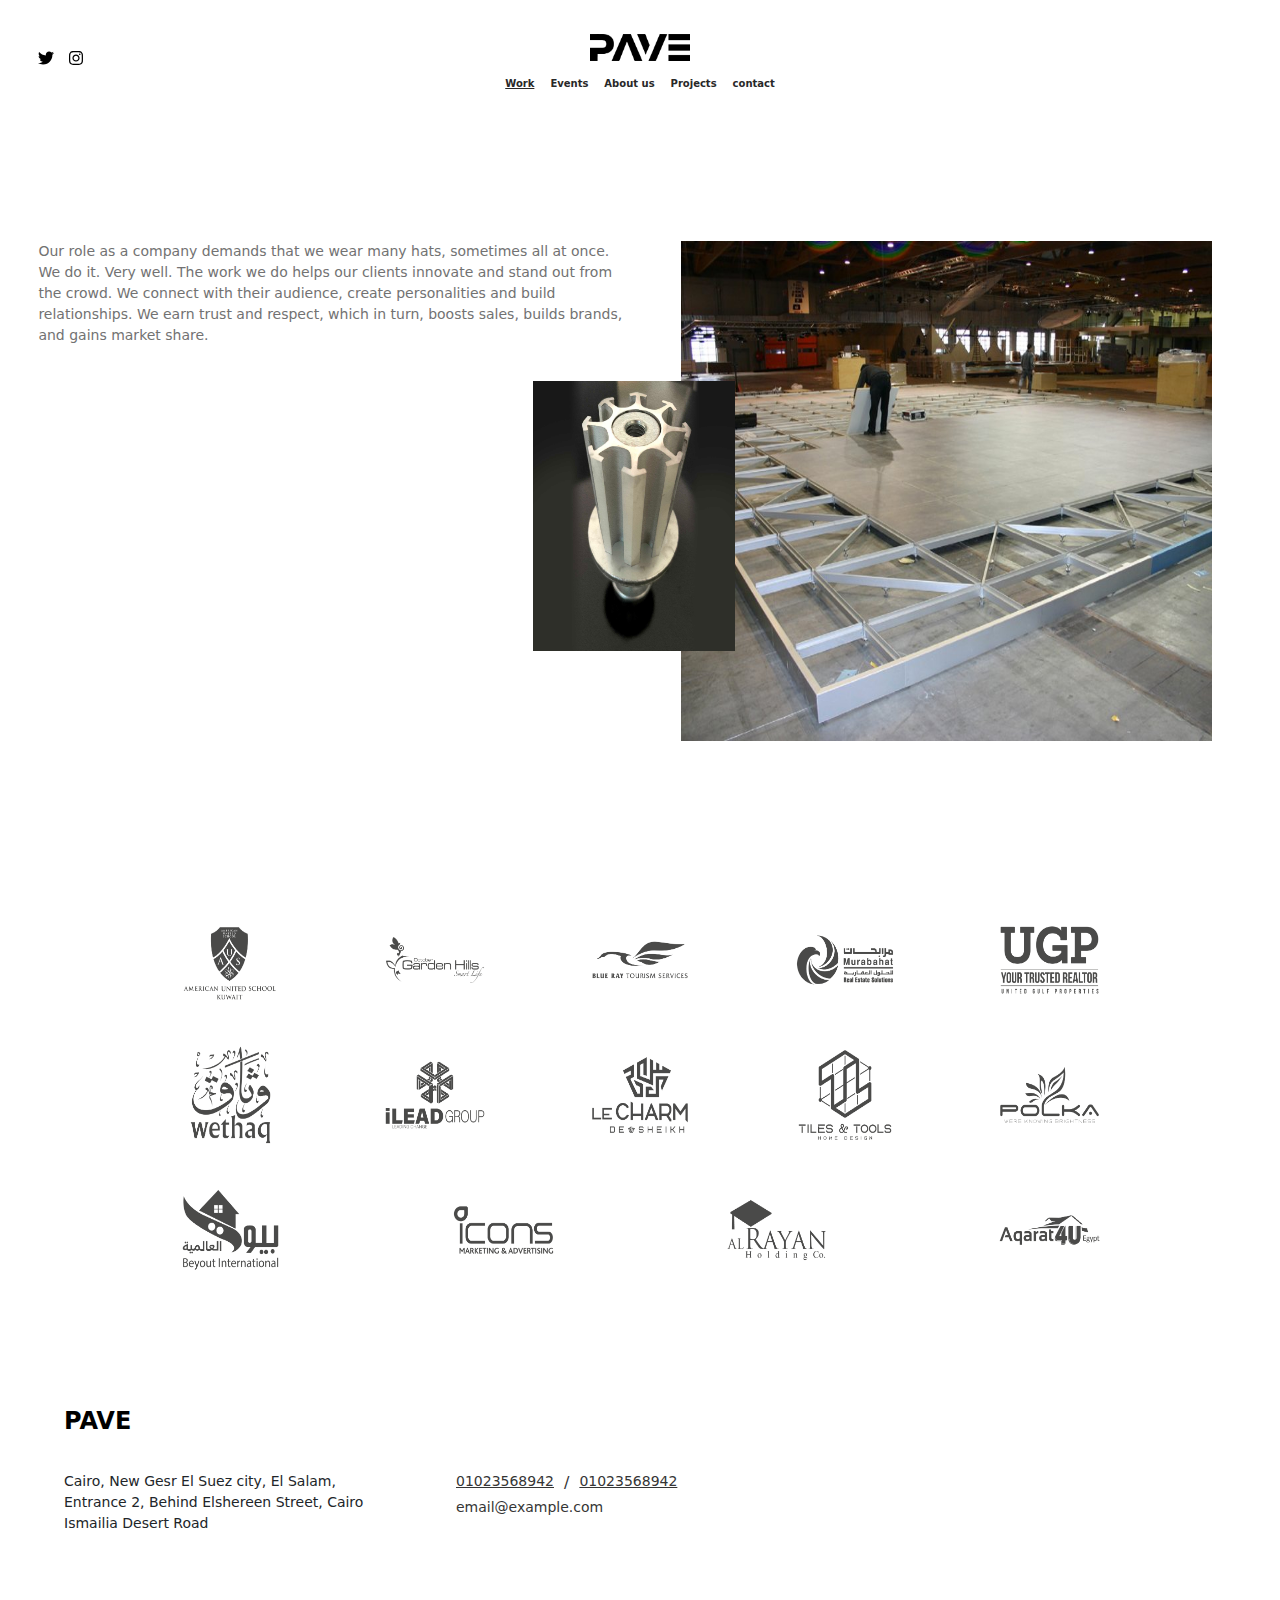
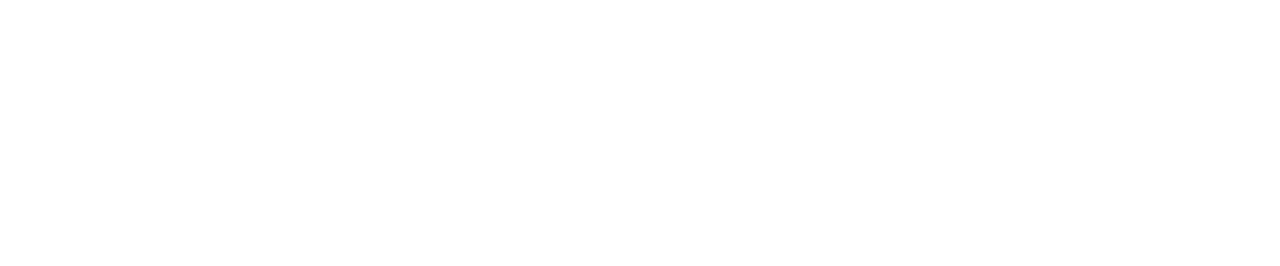
==== about.html @ b1aca40c "first commit" ====
<!DOCTYPE html>

<html lang="en">

<head>
    <meta charset="utf-8">
    <meta http-equiv="X-UA-Compatible" content="IE=edge">
    <meta name="viewport" content="width=device-width, initial-scale=1.0">
    <meta name="title" content="Al Gomhoria">
    <meta name="description"
        content="Our history:The Republic was established in 1964 in Zamalek. The most prestigious neighborhood in Cairo, where all the famous families and foreigners live.So it becomes a center for all who seek a high standard of living. If you are considering renting or...">
    <meta name="keywords" content="">
    <meta name="author" content="kareem morsy">
    <!-- CSS only -->
    <link href="assets/css/bootstrap.min.css" rel="stylesheet">
    <link href="assets/css/slick.css" rel="stylesheet">
    <link href="assets/css/slick-theme.css" rel="stylesheet">
    <link href="assets/css/all.css" rel="stylesheet">
    <link href="assets/css/hamburgers.min.css" rel="stylesheet">
    <link href="assets/css/style-ltr.css" rel="stylesheet">
</head>


<body>

    <!--start header section-->
    <header id="NavBar">
        <div class="container-fluid">
            <div class="head-sec">
                 <a href="index.html" class="head-logo">
                        <img src="assets/images/logo_black.png" alt="logo" />
                    </a>

                <div class="head-nav">
                    <ul>
                        <li>
                            <a href="index.html" class="active">Work</a>
                        </li>

                        <li>
                            <a href="events.html">Events</a>
                        </li>

                        <li>
                            <a href="about.html">About us</a>
                        </li>

                        <li>
                            <a href="projects.html">Projects</a>
                        </li>

                        <li>
                            <a href="contact.html">contact</a>
                        </li>
                    </ul>
                </div>

                <div class="social">
                    <a href="#">
                        <span><i class="fa-brands fa-twitter"></i></span>
                    </a>

                    <a href="#">
                        <span><i class="fa-brands fa-instagram"></i></span>
                    </a>

                </div>

            </div>
        </div>
    </header>
    <!--end header section-->

    <div class="moile-logo" id="NavBarr">
        <a href="index.html" class="mob-img">
                <img src="assets/images/logo_black.png" alt="logo">
            </a>

        <div class="exit-icon">
            <button class="hamburger hamburger--slider js-hamburger" type="button">
                <span class="hamburger-box">
                    <span class="hamburger-inner"></span>
                </span>
            </button>

        </div>
    </div>


    <!--start mobile header-->
    <div class="mobile-header">
        <!-- <div class="moile-logo">
            <div class="mob-img">
                <img src="assets/images/logo_black.png" alt="logo">
            </div>

            <div class="close-icon">
                <span></span>
                <span></span>
            </div>
        </div> -->
        <ul>
            <li>
                <a href="index.html" class="active">Work</a>
            </li>

            <li>
                <a href="events.html">Events</a>
            </li>

            <li>
                <a href="about.html">About us</a>
            </li>

            <li>
                <a href="projects.html">Projects</a>
            </li>

            <li>
                <a href="contact.html">contact</a>
            </li>


        </ul>


        <div class="social">
            <a href="#">
                <span><i class="fa-brands fa-twitter"></i></span>
            </a>

            <a href="#">
                <span><i class="fa-brands fa-instagram"></i></span>
            </a>

        </div>
    </div>
    <!--end mobile header-->


    <!--start marquee section-->
    <div class="about-marquee">
        <marquee direction="left" onmouseover="this.stop();" onmouseout="this.start();" scrollamount="3">
            <div class="container-fluid">
                <ul>
                    <li>ABOUT US</li>
                    <li>ABOUT US</li>
                    <li>ABOUT US</li>
                    <li>ABOUT US</li>
                    <li>ABOUT US</li>
                    <li>ABOUT US</li>
                    <li>ABOUT US</li>
                    <li>ABOUT US</li>
                    <li>ABOUT US</li>
                    <li>ABOUT US</li>
                    <li>ABOUT US</li>
                    <li>ABOUT US</li>
                    <li>ABOUT US</li>
                </ul>
            </div>
        </marquee>
    </div>
    <!--end marquee section-->

    <!--start about us section-->
    <section class="about-us">
        <div class="container-fluid">
            <div class="row">

                <div class="col-md-6 col-12 mobile-view">

                    <div class="about-image">
                        <img src="assets/images/about1.jpg" alt="about-img">
                    </div>

                </div>

                <div class="col-md-6 col-12">
                    <p class="about-text">
                        Our role as a company demands that we wear many hats, sometimes all at once. We do it. Very
                        well. The work we do helps our clients innovate and stand out from the crowd. We connect with
                        their audience, create personalities and build relationships. We earn trust and respect, which
                        in turn, boosts sales, builds brands, and gains market share.
                    </p>
                </div>


                <div class="col-md-6 col-12 mobile-view">
                    <div class="about-mobile-img">
                        <img src="assets/images/about2.jpg" alt="about-img">
                    </div>
                </div>



                <div class="col-md-6 col-12 large-view">
                    <div class="about-collection">
                        <div class="about-image">
                            <img src="assets/images/about1.jpg" alt="about-img">
                        </div>

                        <div class="about-overlay">
                            <img src="assets/images/about2.jpg" alt="about-img">
                        </div>
                    </div>

                </div>
            </div>
        </div>
    </section>
    <!--end about us section-->


    <!--start clients section-->
    <section class="client-section">
        <div class="container-fluid">
            <div class="client-marquee">
                <marquee direction="left" onmouseover="this.stop();" onmouseout="this.start();" scrollamount="3">
                    <div class="container-fluid">
                        <ul>
                            <li>OUR CLIENTS</li>
                            <li>OUR CLIENTS</li>
                            <li>OUR CLIENTS</li>
                            <li>OUR CLIENTS</li>
                            <li>OUR CLIENTS</li>
                            <li>OUR CLIENTS</li>
                            <li>OUR CLIENTS</li>
                            <li>OUR CLIENTS</li>
                            <li>OUR CLIENTS</li>
                            <li>OUR CLIENTS</li>
                            <li>OUR CLIENTS</li>
                            <li>OUR CLIENTS</li>
                            <li>OUR CLIENTS</li>
                        </ul>
                    </div>
                </marquee>
            </div>



            <div class="logos-row">

                <div class="client-logo">
                    <img src="assets/images/american united-01.png" alt="client-logo">
                </div>



                <div class="client-logo">
                    <img src="assets/images/garden hills-01.png" alt="client-logo">
                </div>



                <div class="client-logo">
                    <img src="assets/images/blue ray-01.png" alt="client-logo">
                </div>



                <div class="client-logo">
                    <img src="assets/images/murabahat-01.png" alt="client-logo">
                </div>



                <div class="client-logo">
                    <img src="assets/images/UGP-01.png" alt="client-logo">
                </div>

            </div>


            <div class="logos-row">

                <div class="client-logo">
                    <img src="assets/images/wethaq-01.png" alt="client-logo">
                </div>



                <div class="client-logo">
                    <img src="assets/images/iLEAD Group-01.png" alt="client-logo">
                </div>



                <div class="client-logo">
                    <img src="assets/images/LE CHARM-01.png" alt="client-logo">
                </div>



                <div class="client-logo">
                    <img src="assets/images/TILES&TOOLS-01.png" alt="client-logo">
                </div>



                <div class="client-logo">
                    <img src="assets/images/polka-01.png" alt="client-logo">
                </div>



            </div>

            <div class="logos-row">



                <div class="client-logo">
                    <img src="assets/images/beyout-01.png" alt="client-logo">
                </div>



                <div class="client-logo">
                    <img src="assets/images/icons-01.png" alt="client-logo">
                </div>



                <div class="client-logo">
                    <img src="assets/images/RAYAN-01.png" alt="client-logo">
                </div>



                <div class="client-logo">
                    <img src="assets/images/Aqarat 4U-01.png" alt="client-logo">
                </div>

            </div>




        </div>
    </section>
    <!--end clients section-->









    <!--start footer section-->
    <footer>
        <div class="container-fluid">

            <div class="footer-logo">
                <h4>PAVE</h4>
            </div>

            <div class="row">
                <div class="col-md-4 col-12">
                    <div class="footer-content">
                        <div class="loction-details">
                            <p>
                                Cairo, New Gesr El Suez city, El Salam, Entrance 2, Behind Elshereen Street, Cairo
                                Ismailia Desert Road
                            </p>
                        </div>
                    </div>
                </div>

                <div class="col-md-3 col-12">
                    <div class="contact-details">
                        <a href="#">01023568942</a>
                        <span>/</span>
                        <a href="#">01023568942</a>
                    </div>

                    <div class="email-details">
                        <a href="#">email@example.com</a>
                    </div>
                </div>

                <div class="col-md-5 col-12">
                    <div class="location-div">
                        <iframe
                            src="https://www.google.com/maps/embed?pb=!1m14!1m12!1m3!1d13818.235665849268!2d31.479883649999994!3d30.0208192!2m3!1f0!2f0!3f0!3m2!1i1024!2i768!4f13.1!5e0!3m2!1sar!2seg!4v1676389745440!5m2!1sar!2seg"
                            style="border:0;" allowfullscreen="" loading="lazy"
                            referrerpolicy="no-referrer-when-downgrade"></iframe>
                    </div>
                </div>
            </div>
        </div>
    </footer>
    <!--end footer section-->


















    <script src="assets/js/jquery-3.5.1.js"></script>
    <script src="assets/js/slick.min.js"></script>
    <script src="assets/js/bootstrap.bundle.min.js"></script>
    <script src="assets/js/all.js"></script>
    <script src="assets/js/main.js"></script>

</body>

</html>
---- assets/css/hamburgers.min.css ----
/*!
 * Hamburgers
 * @description Tasty CSS-animated hamburgers
 * @author Jonathan Suh @jonsuh
 * @site https://jonsuh.com/hamburgers
 * @link https://github.com/jonsuh/hamburgers
 */.hamburger{font:inherit;display:inline-block;overflow:visible;margin:0;padding:15px;cursor:pointer;transition-timing-function:linear;transition-duration:.15s;transition-property:opacity,filter;text-transform:none;color:inherit;border:0;background-color:transparent}.hamburger.is-active:hover,.hamburger:hover{opacity:.7}.hamburger.is-active .hamburger-inner,.hamburger.is-active .hamburger-inner:after,.hamburger.is-active .hamburger-inner:before{background-color:#000}.hamburger-box{position:relative;display:inline-block;width:40px;height:24px}.hamburger-inner{top:50%;display:block;margin-top:-2px}.hamburger-inner,.hamburger-inner:after,.hamburger-inner:before{position:absolute;width:40px;height:4px;transition-timing-function:ease;transition-duration:.15s;transition-property:transform;border-radius:4px;background-color:#000}.hamburger-inner:after,.hamburger-inner:before{display:block;content:""}.hamburger-inner:before{top:-10px}.hamburger-inner:after{bottom:-10px}.hamburger--3dx .hamburger-box{perspective:80px}.hamburger--3dx .hamburger-inner{transition:transform .15s cubic-bezier(.645,.045,.355,1),background-color 0s cubic-bezier(.645,.045,.355,1) .1s}.hamburger--3dx .hamburger-inner:after,.hamburger--3dx .hamburger-inner:before{transition:transform 0s cubic-bezier(.645,.045,.355,1) .1s}.hamburger--3dx.is-active .hamburger-inner{transform:rotateY(180deg);background-color:transparent!important}.hamburger--3dx.is-active .hamburger-inner:before{transform:translate3d(0,10px,0) rotate(45deg)}.hamburger--3dx.is-active .hamburger-inner:after{transform:translate3d(0,-10px,0) rotate(-45deg)}.hamburger--3dx-r .hamburger-box{perspective:80px}.hamburger--3dx-r .hamburger-inner{transition:transform .15s cubic-bezier(.645,.045,.355,1),background-color 0s cubic-bezier(.645,.045,.355,1) .1s}.hamburger--3dx-r .hamburger-inner:after,.hamburger--3dx-r .hamburger-inner:before{transition:transform 0s cubic-bezier(.645,.045,.355,1) .1s}.hamburger--3dx-r.is-active .hamburger-inner{transform:rotateY(-180deg);background-color:transparent!important}.hamburger--3dx-r.is-active .hamburger-inner:before{transform:translate3d(0,10px,0) rotate(45deg)}.hamburger--3dx-r.is-active .hamburger-inner:after{transform:translate3d(0,-10px,0) rotate(-45deg)}.hamburger--3dy .hamburger-box{perspective:80px}.hamburger--3dy .hamburger-inner{transition:transform .15s cubic-bezier(.645,.045,.355,1),background-color 0s cubic-bezier(.645,.045,.355,1) .1s}.hamburger--3dy .hamburger-inner:after,.hamburger--3dy .hamburger-inner:before{transition:transform 0s cubic-bezier(.645,.045,.355,1) .1s}.hamburger--3dy.is-active .hamburger-inner{transform:rotateX(-180deg);background-color:transparent!important}.hamburger--3dy.is-active .hamburger-inner:before{transform:translate3d(0,10px,0) rotate(45deg)}.hamburger--3dy.is-active .hamburger-inner:after{transform:translate3d(0,-10px,0) rotate(-45deg)}.hamburger--3dy-r .hamburger-box{perspective:80px}.hamburger--3dy-r .hamburger-inner{transition:transform .15s cubic-bezier(.645,.045,.355,1),background-color 0s cubic-bezier(.645,.045,.355,1) .1s}.hamburger--3dy-r .hamburger-inner:after,.hamburger--3dy-r .hamburger-inner:before{transition:transform 0s cubic-bezier(.645,.045,.355,1) .1s}.hamburger--3dy-r.is-active .hamburger-inner{transform:rotateX(180deg);background-color:transparent!important}.hamburger--3dy-r.is-active .hamburger-inner:before{transform:translate3d(0,10px,0) rotate(45deg)}.hamburger--3dy-r.is-active .hamburger-inner:after{transform:translate3d(0,-10px,0) rotate(-45deg)}.hamburger--3dxy .hamburger-box{perspective:80px}.hamburger--3dxy .hamburger-inner{transition:transform .15s cubic-bezier(.645,.045,.355,1),background-color 0s cubic-bezier(.645,.045,.355,1) .1s}.hamburger--3dxy .hamburger-inner:after,.hamburger--3dxy .hamburger-inner:before{transition:transform 0s cubic-bezier(.645,.045,.355,1) .1s}.hamburger--3dxy.is-active .hamburger-inner{transform:rotateX(180deg) rotateY(180deg);background-color:transparent!important}.hamburger--3dxy.is-active .hamburger-inner:before{transform:translate3d(0,10px,0) rotate(45deg)}.hamburger--3dxy.is-active .hamburger-inner:after{transform:translate3d(0,-10px,0) rotate(-45deg)}.hamburger--3dxy-r .hamburger-box{perspective:80px}.hamburger--3dxy-r .hamburger-inner{transition:transform .15s cubic-bezier(.645,.045,.355,1),background-color 0s cubic-bezier(.645,.045,.355,1) .1s}.hamburger--3dxy-r .hamburger-inner:after,.hamburger--3dxy-r .hamburger-inner:before{transition:transform 0s cubic-bezier(.645,.045,.355,1) .1s}.hamburger--3dxy-r.is-active .hamburger-inner{transform:rotateX(180deg) rotateY(180deg) rotate(-180deg);background-color:transparent!important}.hamburger--3dxy-r.is-active .hamburger-inner:before{transform:translate3d(0,10px,0) rotate(45deg)}.hamburger--3dxy-r.is-active .hamburger-inner:after{transform:translate3d(0,-10px,0) rotate(-45deg)}.hamburger--arrow.is-active .hamburger-inner:before{transform:translate3d(-8px,0,0) rotate(-45deg) scaleX(.7)}.hamburger--arrow.is-active .hamburger-inner:after{transform:translate3d(-8px,0,0) rotate(45deg) scaleX(.7)}.hamburger--arrow-r.is-active .hamburger-inner:before{transform:translate3d(8px,0,0) rotate(45deg) scaleX(.7)}.hamburger--arrow-r.is-active .hamburger-inner:after{transform:translate3d(8px,0,0) rotate(-45deg) scaleX(.7)}.hamburger--arrowalt .hamburger-inner:before{transition:top .1s ease .1s,transform .1s cubic-bezier(.165,.84,.44,1)}.hamburger--arrowalt .hamburger-inner:after{transition:bottom .1s ease .1s,transform .1s cubic-bezier(.165,.84,.44,1)}.hamburger--arrowalt.is-active .hamburger-inner:before{top:0;transition:top .1s ease,transform .1s cubic-bezier(.895,.03,.685,.22) .1s;transform:translate3d(-8px,-10px,0) rotate(-45deg) scaleX(.7)}.hamburger--arrowalt.is-active .hamburger-inner:after{bottom:0;transition:bottom .1s ease,transform .1s cubic-bezier(.895,.03,.685,.22) .1s;transform:translate3d(-8px,10px,0) rotate(45deg) scaleX(.7)}.hamburger--arrowalt-r .hamburger-inner:before{transition:top .1s ease .1s,transform .1s cubic-bezier(.165,.84,.44,1)}.hamburger--arrowalt-r .hamburger-inner:after{transition:bottom .1s ease .1s,transform .1s cubic-bezier(.165,.84,.44,1)}.hamburger--arrowalt-r.is-active .hamburger-inner:before{top:0;transition:top .1s ease,transform .1s cubic-bezier(.895,.03,.685,.22) .1s;transform:translate3d(8px,-10px,0) rotate(45deg) scaleX(.7)}.hamburger--arrowalt-r.is-active .hamburger-inner:after{bottom:0;transition:bottom .1s ease,transform .1s cubic-bezier(.895,.03,.685,.22) .1s;transform:translate3d(8px,10px,0) rotate(-45deg) scaleX(.7)}.hamburger--arrowturn.is-active .hamburger-inner{transform:rotate(-180deg)}.hamburger--arrowturn.is-active .hamburger-inner:before{transform:translate3d(8px,0,0) rotate(45deg) scaleX(.7)}.hamburger--arrowturn.is-active .hamburger-inner:after{transform:translate3d(8px,0,0) rotate(-45deg) scaleX(.7)}.hamburger--arrowturn-r.is-active .hamburger-inner{transform:rotate(-180deg)}.hamburger--arrowturn-r.is-active .hamburger-inner:before{transform:translate3d(-8px,0,0) rotate(-45deg) scaleX(.7)}.hamburger--arrowturn-r.is-active .hamburger-inner:after{transform:translate3d(-8px,0,0) rotate(45deg) scaleX(.7)}.hamburger--boring .hamburger-inner,.hamburger--boring .hamburger-inner:after,.hamburger--boring .hamburger-inner:before{transition-property:none}.hamburger--boring.is-active .hamburger-inner{transform:rotate(45deg)}.hamburger--boring.is-active .hamburger-inner:before{top:0;opacity:0}.hamburger--boring.is-active .hamburger-inner:after{bottom:0;transform:rotate(-90deg)}.hamburger--collapse .hamburger-inner{top:auto;bottom:0;transition-delay:.13s;transition-timing-function:cubic-bezier(.55,.055,.675,.19);transition-duration:.13s}.hamburger--collapse .hamburger-inner:after{top:-20px;transition:top .2s cubic-bezier(.33333,.66667,.66667,1) .2s,opacity .1s linear}.hamburger--collapse .hamburger-inner:before{transition:top .12s cubic-bezier(.33333,.66667,.66667,1) .2s,transform .13s cubic-bezier(.55,.055,.675,.19)}.hamburger--collapse.is-active .hamburger-inner{transition-delay:.22s;transition-timing-function:cubic-bezier(.215,.61,.355,1);transform:translate3d(0,-10px,0) rotate(-45deg)}.hamburger--collapse.is-active .hamburger-inner:after{top:0;transition:top .2s cubic-bezier(.33333,0,.66667,.33333),opacity .1s linear .22s;opacity:0}.hamburger--collapse.is-active .hamburger-inner:before{top:0;transition:top .1s cubic-bezier(.33333,0,.66667,.33333) .16s,transform .13s cubic-bezier(.215,.61,.355,1) .25s;transform:rotate(-90deg)}.hamburger--collapse-r .hamburger-inner{top:auto;bottom:0;transition-delay:.13s;transition-timing-function:cubic-bezier(.55,.055,.675,.19);transition-duration:.13s}.hamburger--collapse-r .hamburger-inner:after{top:-20px;transition:top .2s cubic-bezier(.33333,.66667,.66667,1) .2s,opacity .1s linear}.hamburger--collapse-r .hamburger-inner:before{transition:top .12s cubic-bezier(.33333,.66667,.66667,1) .2s,transform .13s cubic-bezier(.55,.055,.675,.19)}.hamburger--collapse-r.is-active .hamburger-inner{transition-delay:.22s;transition-timing-function:cubic-bezier(.215,.61,.355,1);transform:translate3d(0,-10px,0) rotate(45deg)}.hamburger--collapse-r.is-active .hamburger-inner:after{top:0;transition:top .2s cubic-bezier(.33333,0,.66667,.33333),opacity .1s linear .22s;opacity:0}.hamburger--collapse-r.is-active .hamburger-inner:before{top:0;transition:top .1s cubic-bezier(.33333,0,.66667,.33333) .16s,transform .13s cubic-bezier(.215,.61,.355,1) .25s;transform:rotate(90deg)}.hamburger--elastic .hamburger-inner{top:2px;transition-timing-function:cubic-bezier(.68,-.55,.265,1.55);transition-duration:.275s}.hamburger--elastic .hamburger-inner:before{top:10px;transition:opacity .125s ease .275s}.hamburger--elastic .hamburger-inner:after{top:20px;transition:transform .275s cubic-bezier(.68,-.55,.265,1.55)}.hamburger--elastic.is-active .hamburger-inner{transition-delay:75ms;transform:translate3d(0,10px,0) rotate(135deg)}.hamburger--elastic.is-active .hamburger-inner:before{transition-delay:0s;opacity:0}.hamburger--elastic.is-active .hamburger-inner:after{transition-delay:75ms;transform:translate3d(0,-20px,0) rotate(-270deg)}.hamburger--elastic-r .hamburger-inner{top:2px;transition-timing-function:cubic-bezier(.68,-.55,.265,1.55);transition-duration:.275s}.hamburger--elastic-r .hamburger-inner:before{top:10px;transition:opacity .125s ease .275s}.hamburger--elastic-r .hamburger-inner:after{top:20px;transition:transform .275s cubic-bezier(.68,-.55,.265,1.55)}.hamburger--elastic-r.is-active .hamburger-inner{transition-delay:75ms;transform:translate3d(0,10px,0) rotate(-135deg)}.hamburger--elastic-r.is-active .hamburger-inner:before{transition-delay:0s;opacity:0}.hamburger--elastic-r.is-active .hamburger-inner:after{transition-delay:75ms;transform:translate3d(0,-20px,0) rotate(270deg)}.hamburger--emphatic{overflow:hidden}.hamburger--emphatic .hamburger-inner{transition:background-color .125s ease-in .175s}.hamburger--emphatic .hamburger-inner:before{left:0;transition:transform .125s cubic-bezier(.6,.04,.98,.335),top .05s linear .125s,left .125s ease-in .175s}.hamburger--emphatic .hamburger-inner:after{top:10px;right:0;transition:transform .125s cubic-bezier(.6,.04,.98,.335),top .05s linear .125s,right .125s ease-in .175s}.hamburger--emphatic.is-active .hamburger-inner{transition-delay:0s;transition-timing-function:ease-out;background-color:transparent!important}.hamburger--emphatic.is-active .hamburger-inner:before{top:-80px;left:-80px;transition:left .125s ease-out,top .05s linear .125s,transform .125s cubic-bezier(.075,.82,.165,1) .175s;transform:translate3d(80px,80px,0) rotate(45deg)}.hamburger--emphatic.is-active .hamburger-inner:after{top:-80px;right:-80px;transition:right .125s ease-out,top .05s linear .125s,transform .125s cubic-bezier(.075,.82,.165,1) .175s;transform:translate3d(-80px,80px,0) rotate(-45deg)}.hamburger--emphatic-r{overflow:hidden}.hamburger--emphatic-r .hamburger-inner{transition:background-color .125s ease-in .175s}.hamburger--emphatic-r .hamburger-inner:before{left:0;transition:transform .125s cubic-bezier(.6,.04,.98,.335),top .05s linear .125s,left .125s ease-in .175s}.hamburger--emphatic-r .hamburger-inner:after{top:10px;right:0;transition:transform .125s cubic-bezier(.6,.04,.98,.335),top .05s linear .125s,right .125s ease-in .175s}.hamburger--emphatic-r.is-active .hamburger-inner{transition-delay:0s;transition-timing-function:ease-out;background-color:transparent!important}.hamburger--emphatic-r.is-active .hamburger-inner:before{top:80px;left:-80px;transition:left .125s ease-out,top .05s linear .125s,transform .125s cubic-bezier(.075,.82,.165,1) .175s;transform:translate3d(80px,-80px,0) rotate(-45deg)}.hamburger--emphatic-r.is-active .hamburger-inner:after{top:80px;right:-80px;transition:right .125s ease-out,top .05s linear .125s,transform .125s cubic-bezier(.075,.82,.165,1) .175s;transform:translate3d(-80px,-80px,0) rotate(45deg)}.hamburger--minus .hamburger-inner:after,.hamburger--minus .hamburger-inner:before{transition:bottom .08s ease-out 0s,top .08s ease-out 0s,opacity 0s linear}.hamburger--minus.is-active .hamburger-inner:after,.hamburger--minus.is-active .hamburger-inner:before{transition:bottom .08s ease-out,top .08s ease-out,opacity 0s linear .08s;opacity:0}.hamburger--minus.is-active .hamburger-inner:before{top:0}.hamburger--minus.is-active .hamburger-inner:after{bottom:0}.hamburger--slider .hamburger-inner{top:2px}.hamburger--slider .hamburger-inner:before{top:10px;transition-timing-function:ease;transition-duration:.15s;transition-property:transform,opacity}.hamburger--slider .hamburger-inner:after{top:20px}.hamburger--slider.is-active .hamburger-inner{transform:translate3d(0,10px,0) rotate(45deg)}.hamburger--slider.is-active .hamburger-inner:before{transform:rotate(-45deg) translate3d(-5.71429px,-6px,0);opacity:0}.hamburger--slider.is-active .hamburger-inner:after{transform:translate3d(0,-20px,0) rotate(-90deg)}.hamburger--slider-r .hamburger-inner{top:2px}.hamburger--slider-r .hamburger-inner:before{top:10px;transition-timing-function:ease;transition-duration:.15s;transition-property:transform,opacity}.hamburger--slider-r .hamburger-inner:after{top:20px}.hamburger--slider-r.is-active .hamburger-inner{transform:translate3d(0,10px,0) rotate(-45deg)}.hamburger--slider-r.is-active .hamburger-inner:before{transform:rotate(45deg) translate3d(5.71429px,-6px,0);opacity:0}.hamburger--slider-r.is-active .hamburger-inner:after{transform:translate3d(0,-20px,0) rotate(90deg)}.hamburger--spin .hamburger-inner{transition-timing-function:cubic-bezier(.55,.055,.675,.19);transition-duration:.22s}.hamburger--spin .hamburger-inner:before{transition:top .1s ease-in .25s,opacity .1s ease-in}.hamburger--spin .hamburger-inner:after{transition:bottom .1s ease-in .25s,transform .22s cubic-bezier(.55,.055,.675,.19)}.hamburger--spin.is-active .hamburger-inner{transition-delay:.12s;transition-timing-function:cubic-bezier(.215,.61,.355,1);transform:rotate(225deg)}.hamburger--spin.is-active .hamburger-inner:before{top:0;transition:top .1s ease-out,opacity .1s ease-out .12s;opacity:0}.hamburger--spin.is-active .hamburger-inner:after{bottom:0;transition:bottom .1s ease-out,transform .22s cubic-bezier(.215,.61,.355,1) .12s;transform:rotate(-90deg)}.hamburger--spin-r .hamburger-inner{transition-timing-function:cubic-bezier(.55,.055,.675,.19);transition-duration:.22s}.hamburger--spin-r .hamburger-inner:before{transition:top .1s ease-in .25s,opacity .1s ease-in}.hamburger--spin-r .hamburger-inner:after{transition:bottom .1s ease-in .25s,transform .22s cubic-bezier(.55,.055,.675,.19)}.hamburger--spin-r.is-active .hamburger-inner{transition-delay:.12s;transition-timing-function:cubic-bezier(.215,.61,.355,1);transform:rotate(-225deg)}.hamburger--spin-r.is-active .hamburger-inner:before{top:0;transition:top .1s ease-out,opacity .1s ease-out .12s;opacity:0}.hamburger--spin-r.is-active .hamburger-inner:after{bottom:0;transition:bottom .1s ease-out,transform .22s cubic-bezier(.215,.61,.355,1) .12s;transform:rotate(90deg)}.hamburger--spring .hamburger-inner{top:2px;transition:background-color 0s linear .13s}.hamburger--spring .hamburger-inner:before{top:10px;transition:top .1s cubic-bezier(.33333,.66667,.66667,1) .2s,transform .13s cubic-bezier(.55,.055,.675,.19)}.hamburger--spring .hamburger-inner:after{top:20px;transition:top .2s cubic-bezier(.33333,.66667,.66667,1) .2s,transform .13s cubic-bezier(.55,.055,.675,.19)}.hamburger--spring.is-active .hamburger-inner{transition-delay:.22s;background-color:transparent!important}.hamburger--spring.is-active .hamburger-inner:before{top:0;transition:top .1s cubic-bezier(.33333,0,.66667,.33333) .15s,transform .13s cubic-bezier(.215,.61,.355,1) .22s;transform:translate3d(0,10px,0) rotate(45deg)}.hamburger--spring.is-active .hamburger-inner:after{top:0;transition:top .2s cubic-bezier(.33333,0,.66667,.33333),transform .13s cubic-bezier(.215,.61,.355,1) .22s;transform:translate3d(0,10px,0) rotate(-45deg)}.hamburger--spring-r .hamburger-inner{top:auto;bottom:0;transition-delay:0s;transition-timing-function:cubic-bezier(.55,.055,.675,.19);transition-duration:.13s}.hamburger--spring-r .hamburger-inner:after{top:-20px;transition:top .2s cubic-bezier(.33333,.66667,.66667,1) .2s,opacity 0s linear}.hamburger--spring-r .hamburger-inner:before{transition:top .1s cubic-bezier(.33333,.66667,.66667,1) .2s,transform .13s cubic-bezier(.55,.055,.675,.19)}.hamburger--spring-r.is-active .hamburger-inner{transition-delay:.22s;transition-timing-function:cubic-bezier(.215,.61,.355,1);transform:translate3d(0,-10px,0) rotate(-45deg)}.hamburger--spring-r.is-active .hamburger-inner:after{top:0;transition:top .2s cubic-bezier(.33333,0,.66667,.33333),opacity 0s linear .22s;opacity:0}.hamburger--spring-r.is-active .hamburger-inner:before{top:0;transition:top .1s cubic-bezier(.33333,0,.66667,.33333) .15s,transform .13s cubic-bezier(.215,.61,.355,1) .22s;transform:rotate(90deg)}.hamburger--stand .hamburger-inner{transition:transform 75ms cubic-bezier(.55,.055,.675,.19) .15s,background-color 0s linear 75ms}.hamburger--stand .hamburger-inner:before{transition:top 75ms ease-in 75ms,transform 75ms cubic-bezier(.55,.055,.675,.19) 0s}.hamburger--stand .hamburger-inner:after{transition:bottom 75ms ease-in 75ms,transform 75ms cubic-bezier(.55,.055,.675,.19) 0s}.hamburger--stand.is-active .hamburger-inner{transition:transform 75ms cubic-bezier(.215,.61,.355,1) 0s,background-color 0s linear .15s;transform:rotate(90deg);background-color:transparent!important}.hamburger--stand.is-active .hamburger-inner:before{top:0;transition:top 75ms ease-out .1s,transform 75ms cubic-bezier(.215,.61,.355,1) .15s;transform:rotate(-45deg)}.hamburger--stand.is-active .hamburger-inner:after{bottom:0;transition:bottom 75ms ease-out .1s,transform 75ms cubic-bezier(.215,.61,.355,1) .15s;transform:rotate(45deg)}.hamburger--stand-r .hamburger-inner{transition:transform 75ms cubic-bezier(.55,.055,.675,.19) .15s,background-color 0s linear 75ms}.hamburger--stand-r .hamburger-inner:before{transition:top 75ms ease-in 75ms,transform 75ms cubic-bezier(.55,.055,.675,.19) 0s}.hamburger--stand-r .hamburger-inner:after{transition:bottom 75ms ease-in 75ms,transform 75ms cubic-bezier(.55,.055,.675,.19) 0s}.hamburger--stand-r.is-active .hamburger-inner{transition:transform 75ms cubic-bezier(.215,.61,.355,1) 0s,background-color 0s linear .15s;transform:rotate(-90deg);background-color:transparent!important}.hamburger--stand-r.is-active .hamburger-inner:before{top:0;transition:top 75ms ease-out .1s,transform 75ms cubic-bezier(.215,.61,.355,1) .15s;transform:rotate(-45deg)}.hamburger--stand-r.is-active .hamburger-inner:after{bottom:0;transition:bottom 75ms ease-out .1s,transform 75ms cubic-bezier(.215,.61,.355,1) .15s;transform:rotate(45deg)}.hamburger--squeeze .hamburger-inner{transition-timing-function:cubic-bezier(.55,.055,.675,.19);transition-duration:75ms}.hamburger--squeeze .hamburger-inner:before{transition:top 75ms ease .12s,opacity 75ms ease}.hamburger--squeeze .hamburger-inner:after{transition:bottom 75ms ease .12s,transform 75ms cubic-bezier(.55,.055,.675,.19)}.hamburger--squeeze.is-active .hamburger-inner{transition-delay:.12s;transition-timing-function:cubic-bezier(.215,.61,.355,1);transform:rotate(45deg)}.hamburger--squeeze.is-active .hamburger-inner:before{top:0;transition:top 75ms ease,opacity 75ms ease .12s;opacity:0}.hamburger--squeeze.is-active .hamburger-inner:after{bottom:0;transition:bottom 75ms ease,transform 75ms cubic-bezier(.215,.61,.355,1) .12s;transform:rotate(-90deg)}.hamburger--vortex .hamburger-inner{transition-timing-function:cubic-bezier(.19,1,.22,1);transition-duration:.2s}.hamburger--vortex .hamburger-inner:after,.hamburger--vortex .hamburger-inner:before{transition-delay:.1s;transition-timing-function:linear;transition-duration:0s}.hamburger--vortex .hamburger-inner:before{transition-property:top,opacity}.hamburger--vortex .hamburger-inner:after{transition-property:bottom,transform}.hamburger--vortex.is-active .hamburger-inner{transition-timing-function:cubic-bezier(.19,1,.22,1);transform:rotate(765deg)}.hamburger--vortex.is-active .hamburger-inner:after,.hamburger--vortex.is-active .hamburger-inner:before{transition-delay:0s}.hamburger--vortex.is-active .hamburger-inner:before{top:0;opacity:0}.hamburger--vortex.is-active .hamburger-inner:after{bottom:0;transform:rotate(90deg)}.hamburger--vortex-r .hamburger-inner{transition-timing-function:cubic-bezier(.19,1,.22,1);transition-duration:.2s}.hamburger--vortex-r .hamburger-inner:after,.hamburger--vortex-r .hamburger-inner:before{transition-delay:.1s;transition-timing-function:linear;transition-duration:0s}.hamburger--vortex-r .hamburger-inner:before{transition-property:top,opacity}.hamburger--vortex-r .hamburger-inner:after{transition-property:bottom,transform}.hamburger--vortex-r.is-active .hamburger-inner{transition-timing-function:cubic-bezier(.19,1,.22,1);transform:rotate(-765deg)}.hamburger--vortex-r.is-active .hamburger-inner:after,.hamburger--vortex-r.is-active .hamburger-inner:before{transition-delay:0s}.hamburger--vortex-r.is-active .hamburger-inner:before{top:0;opacity:0}.hamburger--vortex-r.is-active .hamburger-inner:after{bottom:0;transform:rotate(-90deg)}
---- assets/css/style-ltr.css ----
* {
  box-sizing: border-box;
  margin: 0;
  padding: 0;
  border: 0;
  -moz-border: 0;
}

body {
  margin: 0px;
  padding: 0px;
  overflow-x: hidden;
}

html {
  overflow-x: hidden;
}

.container-fluid {
  padding: 0px;
  margin: 0px;
}

/*start header section*/
header {
  height: 12vh;
  margin-bottom: 25px;
}
header .head-sec {
  width: 100%;
  height: 100%;
  position: relative;
  padding: 25px 0px;
  display: flex;
  justify-content: center;
  align-items: center;
  flex-direction: column;
}
header .head-sec .head-logo {
  height: 45px;
  max-width: 100px;
}
header .head-sec .head-logo img {
  width: 100%;
  height: 100%;
  -o-object-fit: contain;
     object-fit: contain;
}
header .head-sec .head-nav ul {
  list-style-type: none;
  display: flex;
  margin: 0px;
  padding: 0px;
}
header .head-sec .head-nav ul li {
  margin: 0px 8px;
}
header .head-sec .head-nav ul li a {
  text-decoration: none;
  color: #282828;
  font-size: 10px;
  font-weight: 600;
}
header .head-sec .head-nav ul li .active {
  text-decoration: underline !important;
  padding-bottom: 3px;
}
header .head-sec .social {
  position: absolute;
  top: 31%;
  left: 3%;
  display: flex;
  width: 45px;
  height: 45px;
  justify-content: space-between;
  align-items: center;
  color: #000000;
}
header .head-sec .social a span {
  width: 25px;
  height: 25px;
  color: #000000;
}

.moile-logo, .mobile-header {
  display: none;
}

.sticky {
  position: fixed;
  top: 0;
  width: 100%;
}

.stickyy {
  position: fixed;
  top: 0;
  width: 100%;
}

.mobile-view {
  display: none;
}

.sticky {
  position: fixed;
  top: 0;
  width: 100%;
  background-color: #fff;
  height: 18vh;
  z-index: 999;
}

/*end header section*/
/*start marquee section*/
marquee {
  direction: right !important;
  width: 100%;
  height: auto;
  color: #666666;
}
marquee ul {
  display: flex;
}
marquee ul li {
  margin: 10px 25px;
  font-size: 12px;
}

/*end marquee section*/
/*start intro video*/
.intro-video {
  width: 100%;
  height: 100vh;
}
.intro-video video {
  width: 100%;
  height: 100%;
  -o-object-fit: fill;
     object-fit: fill;
}

.video-bg {
  width: 100%;
  height: 100%;
}
.video-bg video {
  width: 100%;
  height: 100%;
  -o-object-fit: fill;
     object-fit: fill;
}

/*end intro video*/
/*start projects section*/
.projects-section .projects-card {
  width: 100%;
  height: 500px;
  margin: 15px;
  position: relative;
  display: block;
}
.projects-section .projects-card .project-img {
  width: 100%;
  height: 100%;
}
.projects-section .projects-card .project-img img {
  width: 100%;
  height: 100%;
}
.projects-section .projects-card:hover {
  transform: all 1s ease-in-out;
}
.projects-section .projects-card:hover .project-overlay {
  display: block;
  display: flex;
  justify-content: center;
  align-items: center;
}
.projects-section .projects-card:hover .project-overlay h4 {
  font-size: 35px;
  font-weight: 500;
}
.projects-section .projects-card .project-overlay {
  position: absolute;
  top: 0;
  right: 0;
  width: 100%;
  height: 500px;
  background-color: rgba(255, 255, 255, 0.7);
  display: flex;
  justify-content: center;
  align-items: center;
  color: #000000;
  display: none;
}

/*end projects section*/
/*start description section*/
.description-section .desc1 {
  position: relative;
  width: 100%;
  height: 65vh;
  padding-top: 5%;
}
.description-section .desc1 .desc1-overlay {
  position: absolute;
  top: 0px;
  right: 0px;
  width: 100%;
  height: 100%;
  display: flex;
  flex-direction: column;
  justify-content: center;
  align-items: center;
  background-color: rgba(255, 255, 255, 0.7);
  padding-top: 5%;
}
.description-section .desc1 .desc1-overlay p {
  width: 38%;
  text-align: center;
  color: #353535;
  font-size: 14px;
  color: #727272;
}
.description-section .desc1 .desc1-overlay h1 {
  width: 42%;
  font-size: 65px;
  text-align: center;
  margin-top: 15px;
  color: #000000;
}
.description-section .desc2 {
  width: 100%;
  height: 65vh;
  margin: 0% 0px 3% 0%;
}
.description-section .desc2 video {
  width: 100%;
  height: 100%;
  -o-object-fit: cover;
     object-fit: cover;
}

/*end description section*/
/*start decription plus section*/
.desc-plus {
  position: relative;
  width: 100%;
  height: 55vh;
  margin: 3% 0px;
}
.desc-plus .desc1-overlay {
  position: absolute;
  top: 0px;
  right: 0px;
  width: 100%;
  height: 100%;
  display: flex;
  flex-direction: column;
  justify-content: center;
  align-items: center;
  background-color: rgba(255, 255, 255, 0.7);
}
.desc-plus .desc1-overlay p {
  width: 55%;
  text-align: center;
  color: #727272;
  font-size: 13px;
}
.desc-plus .desc1-overlay h2 {
  width: 41%;
  font-size: 60px;
  text-align: center;
  color: #000000;
  margin-top: 25px;
}

/*end decription plus section*/
/*start slider section*/
.slider-sec {
  background-color: #000000;
  height: 90vh;
}
.slider-sec .slick-cards {
  padding-top: 35px;
  width: 100%;
  height: 600px !important;
}
.slider-sec .slick-cards .slick-card {
  width: 100%;
  height: 100%;
  margin: 21px;
  min-height: 350px;
  padding-bottom: 25px;
  cursor: pointer;
}
.slider-sec .slick-cards .slick-card .slick-card-img {
  width: 100%;
  height: 70%;
}
.slider-sec .slick-cards .slick-card .slick-card-img img {
  width: 100%;
  height: 100%;
}
.slider-sec .slick-cards .slick-card .slick-card-content {
  color: #fff;
  text-align: center;
}
.slider-sec .slick-cards .slick-card .slick-card-content h4 {
  margin: 21px auto;
  font-size: 16px;
}
.slider-sec .slick-cards .slick-card .slick-card-content p {
  font-size: 12px;
  color: #b9b9b9;
}

.slick-prev::before, .slick-next::before {
  background-color: rgba(255, 255, 255, 0.7) !important;
  color: #000000;
  width: 60px;
  height: 60px;
  border-radius: 50%;
  display: flex;
  justify-content: center;
  align-items: center;
  font-size: 35px;
}

.slick-prev, .slick-next {
  top: 35%;
}

.slick-prev {
  left: 3%;
  z-index: 999;
}

.slick-next {
  right: 6%;
  z-index: 999;
}

.slick-track {
  height: 550px;
}

/*end slider section*/
/*start footer section*/
footer {
  margin-top: 8%;
  padding: 25px 5% 15px 5%;
}
footer .footer-content a {
  color: #353535;
  font-size: 14px;
}
footer .footer-logo {
  margin-bottom: 35px;
}
footer .footer-logo h4 {
  color: #000000;
  font-weight: bold;
  font-size: 24px;
}
footer .location-div {
  width: 90%;
  margin: 15px auto;
  height: 350px;
}
footer .location-div iframe {
  width: 100%;
  height: 100%;
}
footer .loction-details p {
  width: 90%;
  font-size: 14px;
}
footer .contact-details {
  display: flex;
}
footer .contact-details a {
  color: #353535;
  font-size: 14px;
}
footer .contact-details span {
  margin: 0px 10px;
  color: #353535;
}
footer .email-details a {
  color: #353535;
  margin-top: 18px;
  text-decoration: none;
  font-size: 14px;
}

/*end footer section*/
/*start projects page*/
.project-page .container {
  max-width: 95% !important;
}
.project-page .container .projects-card {
  margin: 15px 0px;
  height: 410px;
  border-radius: 5px;
}
.project-page .container .projects-card img {
  border-radius: 5px;
}
.project-page .container .projects-card .project-overlay {
  height: 410px;
}

/*end projects page*/
/*start contact page*/
.contact-sec {
  margin: 3%;
}
.contact-sec .cotact-content {
  margin-top: 5%;
}
.contact-sec .cotact-content h4 {
  color: #000000;
  font-size: 38px;
  margin-bottom: 25px;
}
.contact-sec .cotact-content p {
  font-size: 14px;
  color: #727272;
  width: 90%;
}
.contact-sec .cotact-content::after {
  content: "";
  width: 50%;
  height: 1px;
  display: block;
  background-color: #000000;
  margin-top: 25%;
}
.contact-sec .contact-loc {
  margin-top: 10%;
  margin-bottom: 18px;
  color: #353535;
}
.contact-sec .contact-loc p {
  margin: 0px !important;
  font-size: 12px;
}
.contact-sec .contact-email {
  color: #353535;
}
.contact-sec .contact-email p {
  margin: 0px !important;
  font-size: 12px;
}
.contact-sec .contact-form .form-group {
  margin: 28px 0px;
}
.contact-sec .contact-form form .label-div {
  display: flex;
  font-size: 12px;
  margin-bottom: 5px;
}
.contact-sec .contact-form form .name-span {
  font-size: 11px;
  margin-top: 5px;
  color: #727272;
}
.contact-sec .contact-form form textarea {
  min-height: 100px;
}
.contact-sec .contact-form form button {
  background-color: #000000;
  width: 130px;
  height: 38px;
  border-radius: 3px;
  color: #fff;
  display: flex;
  justify-content: center;
  align-items: center;
  font-size: 14px;
  font-weight: 600;
}

/*end contact page*/
/*start about page*/
.about-marquee marquee ul, .client-marquee marquee ul {
  list-style-type: none;
}
.about-marquee marquee ul li, .client-marquee marquee ul li {
  font-weight: 600;
  font-size: 18px;
}

.client-section .logos-row {
  display: flex;
  justify-content: space-between;
  width: 100%;
  width: 80%;
  margin: 35px auto;
}
.client-section .logos-row .client-logo {
  width: 20%;
  height: 100px;
  display: flex;
  justify-content: center;
  align-items: center;
}
.client-section .logos-row .client-logo img {
  width: 50%;
  height: 100%;
}

.about-us {
  margin: 3%;
}
.about-us .about-text {
  font-size: 14px;
  color: #727272;
}
.about-us .about-collection {
  width: 90%;
  height: 500px;
  margin: 0px auto 25px auto;
  position: relative;
}
.about-us .about-image {
  width: 100%;
  height: 100%;
}
.about-us .about-image img {
  width: 100%;
  height: 100%;
}
.about-us .about-overlay {
  position: absolute;
  left: -28%;
  top: 28%;
  width: 38%;
  height: 270px;
}
.about-us .about-overlay img {
  width: 100%;
  height: 100%;
}

/*end about page*/
/*start single project page*/
.project-intro {
  padding: 0% 3%;
  margin: 6% 0% 15% 0%;
}
.project-intro h1 {
  color: #000000;
  font-size: 24px;
}
.project-intro p {
  font-size: 13px;
  color: #353535;
}

.proj-img {
  width: 100%;
  height: 800px;
}
.proj-img img {
  width: 100%;
  height: 100%;
  -o-object-fit: cover;
     object-fit: cover;
}

.projects-indicators {
  display: flex;
  width: 100%;
  height: 65px;
  margin-top: 2%;
  padding: 0px 3%;
  justify-content: space-between;
  align-items: center;
}
.projects-indicators .indicator {
  display: flex;
  color: #000000;
  text-decoration: none;
}
.projects-indicators .indicator p {
  font-size: 26px;
  margin: 0px 15px;
}
.projects-indicators .indicator span {
  font-size: 19px;
  margin-top: 6px;
}

/*end sigle project page*/
/*start events page*/
.events {
  padding: 0px 2%;
  margin: 8% auto;
}
.events h1 {
  color: #000000;
  font-size: 42px;
  margin-bottom: 25px;
}
.events p {
  font-size: 13px;
  color: #353535;
  width: 70%;
}
.events .events-calender {
  width: 95%;
  margin-right: auto !important;
}

.fc .fc-daygrid-day-number, .fc .fc-col-header-cell-cushion {
  text-decoration: none !important;
}

.fc-theme-standard td, .fc-theme-standard th, .fc-theme-standard .fc-scrollgrid {
  border: 0px solid transparent !important;
}

.fc-theme-standard .fc-scrollgrid {
  border: 0px solid transparent !important;
}

.fc .fc-button:disabled {
  opacity: 0 !important;
}

.events tr {
  margin: 15px 0px !important;
}

.fc-liquid-hack .fc-daygrid-day-frame, .fc .fc-daygrid-day.fc-day-today {
  position: static;
  background-color: #f8f8f8 !important;
  margin: 5px;
  display: block;
}

.fc .fc-col-header-cell-cushion {
  color: #635b5b;
  font-size: 14px !important;
}

.fc .fc-daygrid-day-frame {
  min-height: 73px !important;
}

.fc .fc-daygrid-day-number {
  z-index: 999;
  background-color: #f8f8f8;
  width: 25px;
  height: 25px;
  display: flex;
  justify-content: center;
  align-items: center;
  font-size: 14px;
}

/*end events page*/
@media (max-width: 767px) {
  .intro-video {
    height: 55vh;
  }
  .mobile-view {
    display: block;
  }
  .mobile-view .about-image {
    width: 65%;
    height: 300px;
    margin-left: auto;
    padding-bottom: 15px;
  }
  .mobile-view .about-mobile-img {
    width: 60%;
    height: 270px;
    margin: 35px auto;
  }
  .mobile-view .about-mobile-img img {
    width: 100%;
    height: 100%;
    -o-object-fit: contain;
       object-fit: contain;
  }
  .large-view {
    display: none;
  }
  .description-section {
    margin-top: 10%;
  }
  .description-section .desc1 .desc1-overlay p {
    width: 95%;
  }
  .description-section .desc1 .desc1-overlay h1 {
    font-size: 12vw;
    width: 95%;
  }
  .projects-section .projects-card {
    margin: 15px 0px;
  }
  .desc-plus {
    margin-top: 5%;
    height: 50vh;
  }
  .desc-plus .desc1-overlay p {
    width: 95%;
  }
  .desc-plus .desc1-overlay h2 {
    font-size: 12vw;
    width: 95%;
  }
  footer .location-div {
    width: 100%;
  }
  /*mobile navbar*/
  header {
    display: none;
  }
  .mobile-header {
    position: fixed;
    z-index: 99999;
    top: 10vh;
    right: 0;
    background-color: #fff;
    color: #000;
    width: 100%;
    height: 100%;
    transition: all 1s ease-in-out;
  }
  .mobile-header ul {
    margin: 45px auto;
    width: 100%;
    list-style-type: none !important;
    display: flex;
    justify-content: center;
    align-items: center;
    flex-direction: column;
    padding: 0px;
  }
  .mobile-header ul li {
    margin-bottom: 25px;
  }
  .mobile-header ul li a {
    color: #000000;
    font-size: 23px;
    font-weight: 500;
  }
  .mobile-header .social {
    width: 45%;
    height: 45px;
    display: flex;
    justify-content: space-evenly;
    align-items: center;
    margin: 45px auto;
  }
  .mobile-header .social a span {
    color: #000000;
    font-size: 21px;
  }
  .mobile-header .moile-logo {
    height: 10vh;
    width: 100%;
    position: relative;
    display: flex;
    justify-content: center;
    align-items: center;
  }
  .mobile-header .moile-logo .mob-img {
    width: 30%;
    height: 35px;
    display: block;
  }
  .mobile-header .moile-logo .mob-img img {
    width: 100%;
    height: 100%;
    -o-object-fit: contain;
       object-fit: contain;
  }
  .moile-logo {
    height: 10vh;
    background-color: #fff;
    width: 100%;
    position: fixed !important;
    top: 0;
    display: flex;
    justify-content: center;
    align-items: center;
    z-index: 99999;
  }
  .moile-logo .close-icon {
    position: absolute;
    right: 35px;
    top: 25px;
    cursor: pointer;
  }
  .moile-logo .close-icon span {
    width: 25px;
    height: 3px;
    background-color: #000000;
    display: block;
  }
  .moile-logo .close-icon span:last-child {
    transform: rotate(90deg);
    width: 25px;
  }
  .moile-logo .mob-img {
    width: 30%;
    height: 35px;
  }
  .moile-logo .mob-img img {
    width: 100%;
    height: 100%;
    -o-object-fit: contain;
       object-fit: contain;
  }
  marquee {
    margin-top: 12vh;
  }
  .projects-indicators .indicator p {
    font-size: 19px;
    margin: 5px 15px;
  }
  .proj-img {
    height: 500px;
  }
  .exit-icon {
    position: absolute;
    right: 45px;
    top: 5px;
    width: 25px;
    height: 25px;
  }
  .exit-icon button {
    width: 100%;
    height: 100%;
  }
  .slick-next {
    right: 15%;
    z-index: 999;
  }
  .contact-sec, .project-page, .events, .project-intro {
    margin-top: 12vh;
  }
}
@media (min-width: 768px) and (max-width: 991px) {
  header {
    height: 8vh;
  }
  .sticky {
    height: 12vh;
  }
  .intro-video {
    height: 65vh;
  }
  .desc1-overlay h1 {
    width: 80% !important;
  }
  .desc1-overlay p {
    width: 50% !important;
  }
  .desc1 {
    height: 35vh !important;
  }
  .slider-sec {
    height: 60vh;
  }
  .desc-plus .desc1-overlay h2 {
    width: 65%;
  }
  .projects-section .projects-card {
    height: 300px;
  }
  .desc-plus {
    height: 35vh;
  }
  .about-us .about-overlay {
    height: 210px !important;
    top: 39%;
  }
  .about-collection {
    height: 400px !important;
  }
  footer .location-div {
    width: 85%;
    height: 350px;
    margin: 0px 0px 0px auto;
  }
}
@media (min-width: 992px) and (max-width: 1199px) {
  header {
    height: 10vh;
  }
  .intro-video {
    height: 65vh;
  }
  .desc1-overlay h1 {
    width: 80% !important;
  }
  .desc1-overlay p {
    width: 50% !important;
  }
  .desc1 {
    height: 35vh !important;
  }
  .slider-sec {
    height: 35vh;
  }
  .desc-plus .desc1-overlay h2 {
    width: 65%;
  }
  .projects-section .projects-card {
    height: 300px;
  }
  .desc-plus {
    height: 35vh;
  }
}/*# sourceMappingURL=style-ltr.css.map */
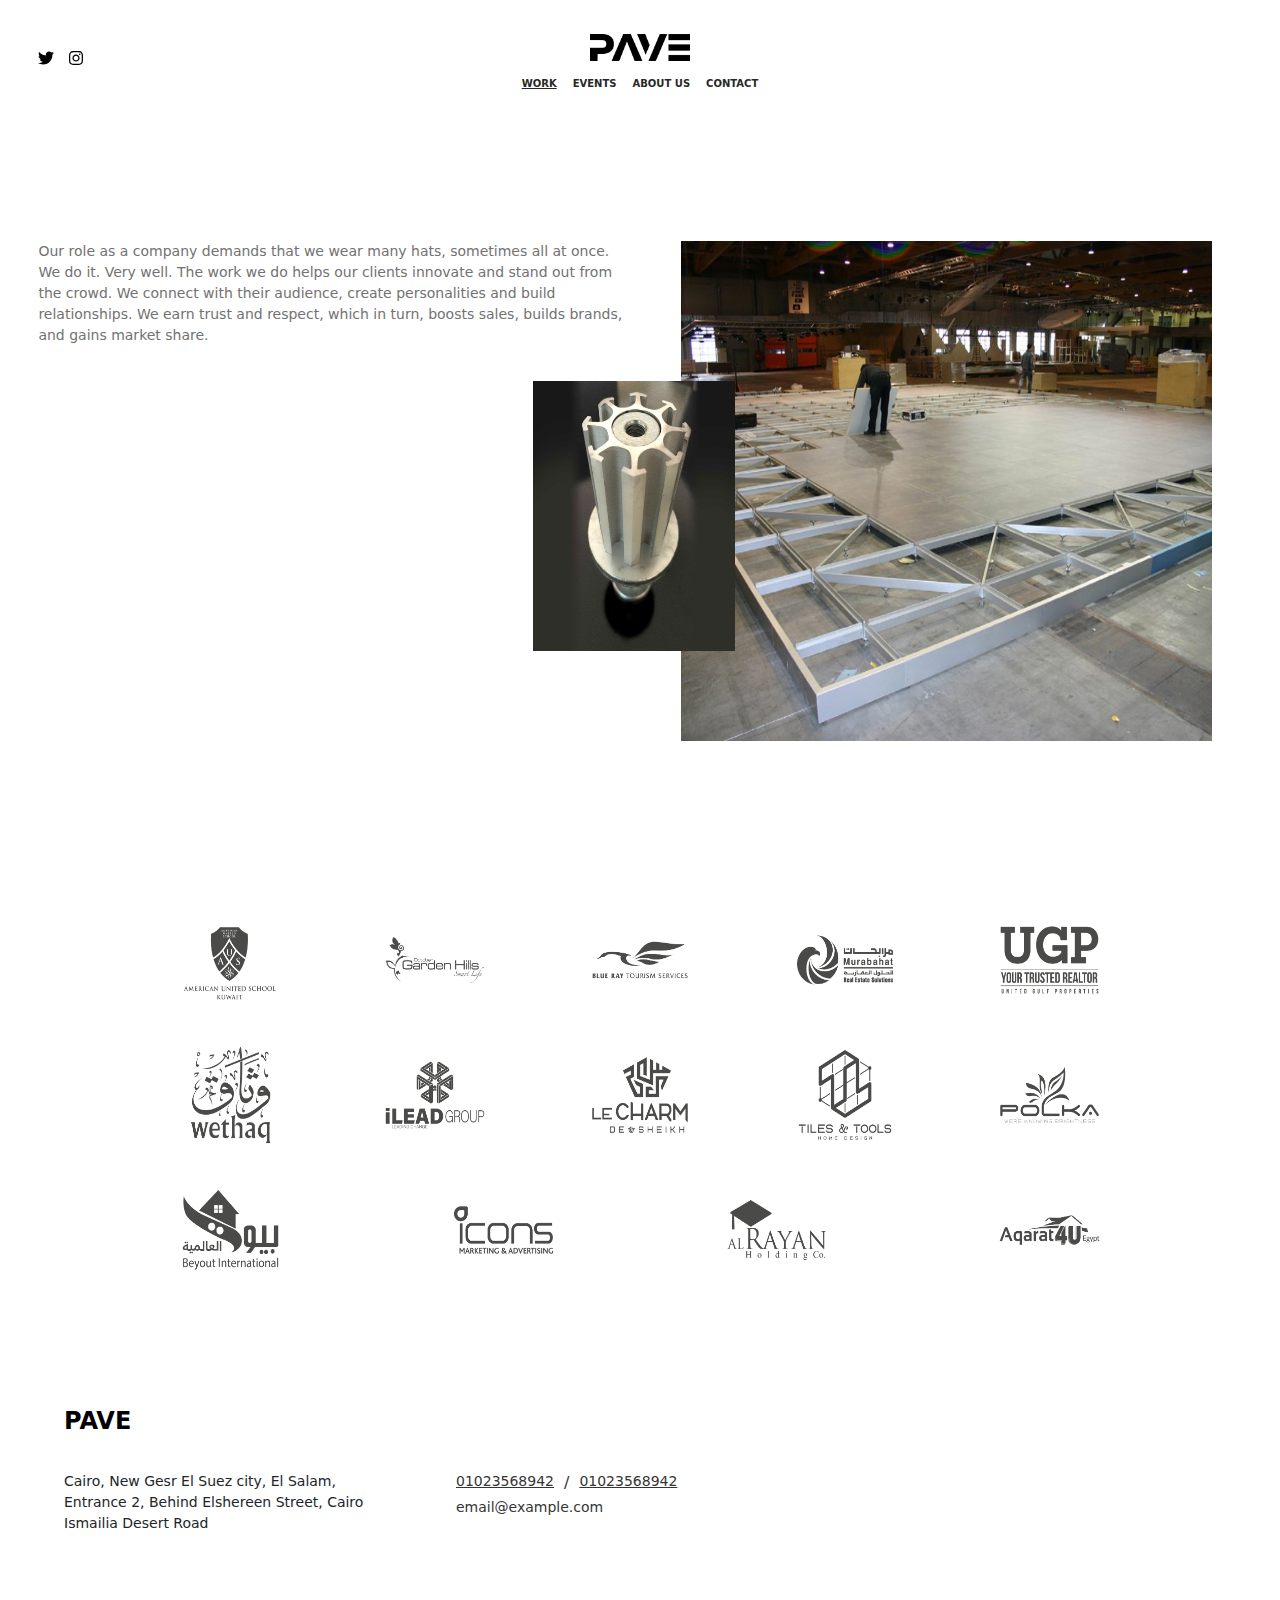
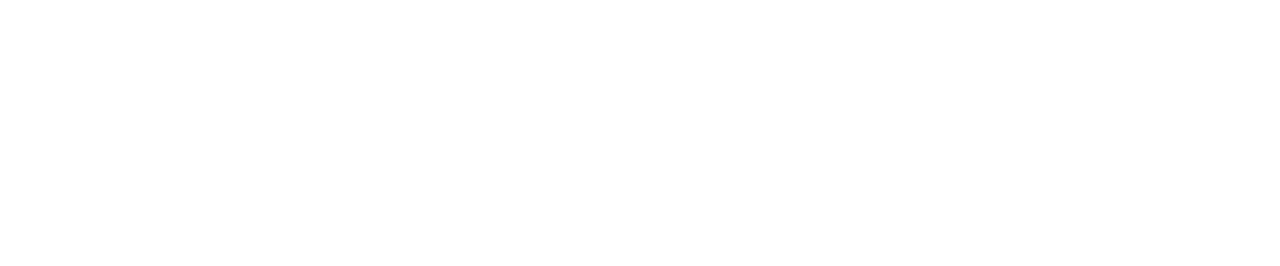
==== commit c7ab0134: "[Edit remove projects page]" ====
--- a/about.html
+++ b/about.html
@@ -45,9 +45,9 @@
                             <a href="about.html">About us</a>
                         </li>
 
-                        <li>
+                        <!-- <li>
                             <a href="projects.html">Projects</a>
-                        </li>
+                        </li> -->
 
                         <li>
                             <a href="contact.html">contact</a>
@@ -112,9 +112,9 @@
                 <a href="about.html">About us</a>
             </li>
 
-            <li>
+            <!-- <li>
                 <a href="projects.html">Projects</a>
-            </li>
+            </li> -->
 
             <li>
                 <a href="contact.html">contact</a>
--- a/assets/css/style-ltr.css
+++ b/assets/css/style-ltr.css
@@ -24,6 +24,7 @@
 /*start header section*/
 header {
   height: 12vh;
+  min-height: 100px;
   margin-bottom: 25px;
 }
 header .head-sec {
@@ -60,6 +61,7 @@
   color: #282828;
   font-size: 10px;
   font-weight: 600;
+  text-transform: uppercase !important;
 }
 header .head-sec .head-nav ul li .active {
   text-decoration: underline !important;
@@ -858,19 +860,22 @@
     height: 65vh;
   }
   .desc1-overlay h1 {
-    width: 80% !important;
+    width: 45% !important;
+    font-size: 45px !important;
   }
   .desc1-overlay p {
     width: 50% !important;
   }
   .desc1 {
     height: 35vh !important;
+    padding-top: 0px !important;
   }
   .slider-sec {
-    height: 60vh;
+    height: 70vh;
   }
   .desc-plus .desc1-overlay h2 {
-    width: 65%;
+    width: 45%;
+    font-size: 45px;
   }
   .projects-section .projects-card {
     height: 300px;
